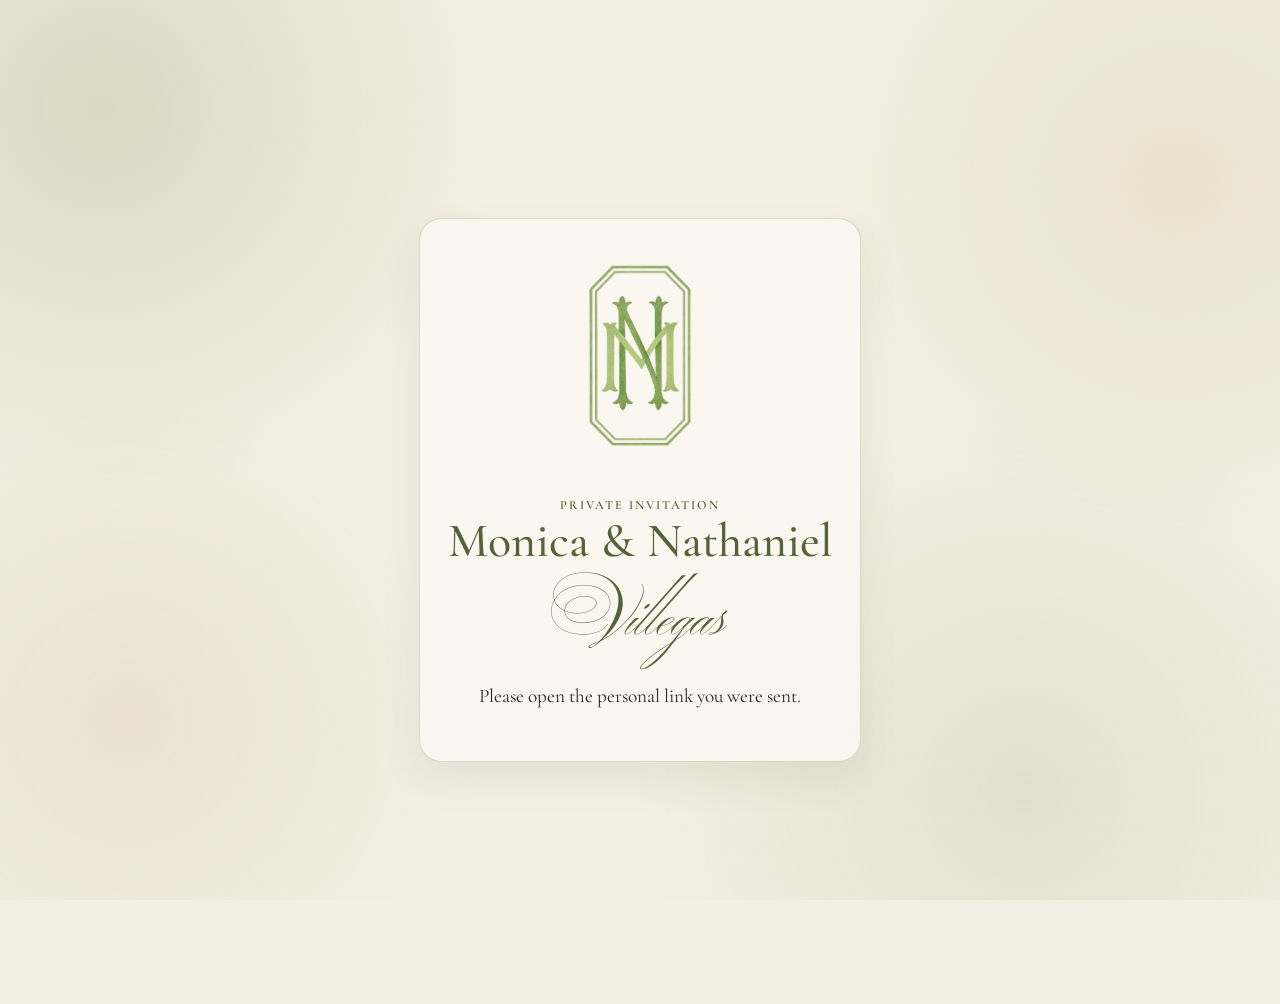
==== civil/index.html @ c4b7f4a9 "Add files via upload" ====
<!DOCTYPE html>
<html lang="en">
  <head>
    <meta charset="utf-8" />
    <meta name="viewport" content="width=device-width, initial-scale=1" />
    <meta name="robots" content="noindex, nofollow" />
    <meta name="theme-color" content="#f4efe4" />
    <title>Monica &amp; Nathaniel Villegas</title>
    <link rel="icon" href="assets/monogram.png" />
    <link rel="preconnect" href="https://fonts.googleapis.com" />
    <link rel="preconnect" href="https://fonts.gstatic.com" crossorigin />
    <link
      href="https://fonts.googleapis.com/css2?family=Ballet:opsz@16..72&family=Cormorant+Garamond:ital,wght@0,500;0,600;1,500&display=swap"
      rel="stylesheet"
    />
    <link rel="stylesheet" href="styles.css" />
  </head>
  <body>
    <div class="wash" aria-hidden="true"></div>
    <main id="app">
      <p class="loading">Opening the invitation…</p>
    </main>
    <script src="config.js"></script>
    <script src="app.js"></script>
  </body>
</html>
---- civil/styles.css ----
:root {
  --cream: #f4efe4;
  --paper: #fbf8f2;
  --ink: #2c291f;
  --muted: #5e584c;
  --line: #d9d0bf;
  --peridot: #8ea36a;
  --peridot-deep: #556338;
  --shadow: 0 18px 40px rgba(70, 62, 40, 0.08);
  --script: "Ballet", cursive;
  --serif: "Cormorant Garamond", Georgia, serif;
}

* { box-sizing: border-box; }

html { scroll-behavior: smooth; }

body {
  margin: 0;
  min-height: 100vh;
  color: var(--ink);
  background: var(--cream);
  font-family: var(--serif);
  font-size: 1.2rem;
  line-height: 1.55;
}

.wash {
  position: fixed;
  inset: 0;
  pointer-events: none;
  background:
    radial-gradient(circle at 8% 12%, rgba(142, 163, 106, 0.28), transparent 28%),
    radial-gradient(circle at 92% 20%, rgba(196, 176, 122, 0.22), transparent 26%),
    radial-gradient(circle at 80% 88%, rgba(142, 163, 106, 0.18), transparent 30%),
    radial-gradient(circle at 10% 80%, rgba(232, 223, 204, 0.9), transparent 24%);
}

main {
  position: relative;
  width: min(100%, 42rem);
  margin: 0 auto;
  padding: 1.25rem 1.15rem 4rem;
}

.loading, .gate {
  min-height: 100vh;
  display: grid;
  place-items: center;
  text-align: center;
  padding: 2rem 0.5rem;
}

.card, .panel {
  background: rgba(251, 248, 242, 0.88);
  border: 1px solid rgba(142, 163, 106, 0.35);
  border-radius: 1.4rem;
  box-shadow: var(--shadow);
}

.panel { padding: 1.4rem 1.15rem 1.5rem; margin: 1rem 0; }

.screen {
  min-height: 100vh;
  min-height: 100svh;
  display: flex;
  flex-direction: column;
  align-items: center;
  justify-content: center;
  text-align: center;
  padding: 2rem 0.25rem;
}

/* Octagonal double rule echoing the monogram border, built from stacked clipped layers. */
.frame {
  --cut: 2.75rem;
  position: relative;
  width: 100%;
  max-width: 26rem;
  padding: 12px;
  background: linear-gradient(155deg, #a9c07a, #87a65a 40%, #9db96d 70%, #7f9f52);
  clip-path: polygon(var(--cut) 0, calc(100% - var(--cut)) 0, 100% var(--cut), 100% calc(100% - var(--cut)), calc(100% - var(--cut)) 100%, var(--cut) 100%, 0 calc(100% - var(--cut)), 0 var(--cut));
}

.frame::before, .frame::after {
  content: '';
  position: absolute;
  clip-path: polygon(var(--c) 0, calc(100% - var(--c)) 0, 100% var(--c), 100% calc(100% - var(--c)), calc(100% - var(--c)) 100%, var(--c) 100%, 0 calc(100% - var(--c)), 0 var(--c));
}

.frame::before { inset: 4px; --c: calc(var(--cut) - 1.7px); background: var(--cream); }

.frame::after {
  inset: 9px;
  --c: calc(var(--cut) - 3.7px);
  background: linear-gradient(200deg, #9fbb6f, #86a55a 55%, #a5bf77);
}

.frame-inner {
  --c: calc(var(--cut) - 5px);
  position: relative;
  z-index: 1;
  padding: 3.6rem 1.25rem;
  background: var(--cream);
  clip-path: polygon(var(--c) 0, calc(100% - var(--c)) 0, 100% var(--c), 100% calc(100% - var(--c)), calc(100% - var(--c)) 100%, var(--c) 100%, 0 calc(100% - var(--c)), 0 var(--c));
}

.closing { text-align: center; padding: 2rem 0 1rem; }
.closing h2 { margin-bottom: 0.2rem; }
.signature { margin: 0; font-size: 1.55rem; }

.monogram {
  width: min(62vw, 15rem);
  height: auto;
  display: block;
  margin: 0 auto;
}

.gate .monogram { width: min(42vw, 9rem); margin-bottom: 0.8rem; }

.scroll-cue {
  margin: 2.5rem 0 0;
  font-size: 0.75rem;
  letter-spacing: 0.3em;
  text-transform: uppercase;
  color: var(--peridot-deep);
  opacity: 0.7;
}

.eyebrow, .kicker {
  margin: 0;
  letter-spacing: 0.16em;
  text-transform: uppercase;
  font-size: 0.78rem;
  font-weight: 600;
  color: var(--peridot-deep);
}

.monogram + .eyebrow { margin-top: 2rem; }

.short-date {
  margin: 0.5rem 0 0;
  font-size: 1.2rem;
  font-weight: 600;
  letter-spacing: 0.16em;
  color: var(--peridot-deep);
}

h1, h2, .script {
  font-family: var(--script);
  font-weight: 400;
  color: var(--peridot-deep);
  line-height: 1.35;
}

h1 {
  font-family: var(--serif);
  font-size: clamp(1.7rem, 8vw, 3rem);
  font-weight: 500;
  line-height: 1.1;
  white-space: nowrap;
  margin: 0;
}
h1 .amp { margin: 0 0.25em; }

h2 { font-size: clamp(2.1rem, 9vw, 2.8rem); text-align: center; margin: 0.2rem 0 1rem; }

.family, .date-line, .invite, .fine {
  margin: 0.35rem auto 0;
  max-width: 34rem;
}

label.field .fine { margin: 0; max-width: none; }
label.attend { align-items: center; white-space: nowrap; }

.family {
  font-family: var(--script);
  font-size: clamp(3rem, 13vw, 4.2rem);
  letter-spacing: 0;
  text-transform: none;
  color: var(--peridot-deep);
  line-height: 1.2;
  margin-top: 0.9rem;
}

.invite { margin-top: 1.6rem; font-size: 1.35rem; max-width: 22rem; }

.date-line { font-size: 1.45rem; font-style: italic; }

.invite + .date-line { margin-top: 0.9rem; }

.preview-banner {
  margin: 0 0 1rem;
  padding: 0.8rem 1rem;
  border-radius: 0.9rem;
  background: rgba(142, 163, 106, 0.16);
  color: var(--ink);
  font-size: 1.05rem;
}

.preview-banner a { color: var(--peridot-deep); }

.venues { display: grid; gap: 1.4rem; }

.venues, .venue { text-align: center; }

.venue-right {
  padding-top: 1.4rem;
  border-top: 1px solid var(--line);
}

.note { margin: 0.35rem 0 0; font-size: 0.95rem; color: var(--muted); }

.venue .kicker { margin-bottom: 0.35rem; }

.place { margin: 0.1rem 0; }

.time { font-style: italic; color: var(--peridot-deep); margin: 0.6rem 0 0; }

.actions { display: flex; flex-wrap: wrap; justify-content: center; gap: 0.55rem; margin-top: 0.9rem; }

a.button, button {
  appearance: none;
  border: 1px solid var(--peridot-deep);
  background: var(--peridot-deep);
  color: #fbf8f2;
  font-family: var(--serif);
  font-size: 1.05rem;
  letter-spacing: 0.04em;
  text-decoration: none;
  border-radius: 999px;
  padding: 0.7rem 1rem;
  cursor: pointer;
}

a.button.secondary, button.secondary {
  background: transparent;
  color: var(--peridot-deep);
}

.timeline { list-style: none; margin: 0; padding: 0; }

.timeline li {
  display: grid;
  grid-template-columns: 9.6rem 1fr;
  gap: 0.8rem;
  padding: 0.75rem 0;
  border-top: 1px solid var(--line);
}

.timeline time { color: var(--peridot-deep); font-style: italic; white-space: nowrap; font-size: 1.05rem; padding-top: 0.1rem; }

.dress { text-align: center; }

.dress-code {
  margin: 0 0 0.25rem;
  font-size: 1.9rem;
  font-weight: 600;
  letter-spacing: 0.04em;
}

.menu-course h3 {
  margin: 0;
  font-size: 1.25rem;
  font-weight: 600;
  letter-spacing: 0.02em;
}

.menu-note {
  margin: 0.2rem 0 0;
  max-width: none;
  font-size: 0.95rem;
  color: var(--muted);
}

.dress-code { margin: 0 0 0.6rem; font-size: 1.35rem; letter-spacing: 0.14em; text-transform: uppercase; }

.menu-course { margin: 1.3rem 0 1.5rem; }

.dishes { list-style: none; margin: 0.7rem 0 0; padding: 0; }

.dishes li {
  padding: 0.7rem 0;
  border-top: 1px solid var(--line);
}

.dishes strong { display: block; font-size: 18px; font-weight: 600; }

.dishes span { display: block; color: var(--muted); font-size: 1.05rem; }

.guest-block {
  margin: 1rem 0;
  padding-top: 0.8rem;
  border-top: 1px solid var(--line);
}

.guest-block legend { font-size: 1.9rem; padding: 0 0.3rem; }

.choice-row, .checks { display: grid; gap: 0.45rem; margin: 0.55rem 0 0.8rem; }

label.choice, label.check {
  display: flex;
  gap: 0.65rem;
  align-items: flex-start;
  padding: 0.7rem 0.75rem;
  border: 1px solid var(--line);
  border-radius: 0.8rem;
  background: rgba(255, 255, 255, 0.45);
}

label.field { display: grid; gap: 0.25rem; margin: 0.7rem 0; font-size: 1rem; color: var(--muted); }

label.choice input,
label.check input { width: auto; flex: 0 0 auto; margin-top: 0.2rem; }

input, textarea {
  width: 100%;
  border: 1px solid var(--line);
  background: white;
  color: var(--ink);
  font: inherit;
  font-size: 1.15rem;
  border-radius: 0.75rem;
  padding: 0.75rem 0.8rem;
}

textarea { min-height: 6.5rem; resize: vertical; }

.hp {
  position: absolute;
  left: -10000px;
  top: auto;
  width: 1px;
  height: 1px;
  overflow: hidden;
}

.form-error { color: #7a3b32; margin: 0.4rem 0; }

.success h2 { margin-top: 0; }

/* The illustrations are painted on white; multiply lets the cream page show through. */
.art { margin: 1.5rem auto; text-align: center; }
.art img { display: block; width: 100%; height: auto; margin: 0 auto; mix-blend-mode: multiply; }
.art-balloon img { width: min(48vw, 12rem); }
.art-city-hall img { width: min(100%, 30rem); }
.art-bridge { margin-left: -1.15rem; margin-right: -1.15rem; }
.art-mistletoe img { width: min(52vw, 12rem); }

.reveal {
  opacity: 0;
  transform: translateY(28px);
  transition: opacity 1.1s ease, transform 1.1s ease;
}

.reveal.is-visible { opacity: 1; transform: none; }

/* Fading the figure would isolate the blend and flash white, so the image fades instead. */
.art.reveal { opacity: 1; transform: none; transition: none; }
.art.reveal img { opacity: 0; transform: translateY(28px); transition: opacity 1.1s ease, transform 1.1s ease; }
.art.reveal.is-visible img { opacity: 1; transform: none; }

.art.is-visible.art-balloon img { animation: drift 7s ease-in-out 1.1s infinite; }

@keyframes drift {
  0%, 100% { transform: translateY(0); }
  50% { transform: translateY(-10px); }
}

@media (prefers-reduced-motion: reduce) {
  .reveal, .art.reveal img { opacity: 1; transform: none; transition: none; }
  .art.is-visible.art-balloon img { animation: none; }
}

@media (min-width: 800px) {
  main { padding-top: 2.5rem; }
  .panel { padding: 1.8rem 1.7rem 1.9rem; }
  .art-bridge { margin-left: 0; margin-right: 0; }
}
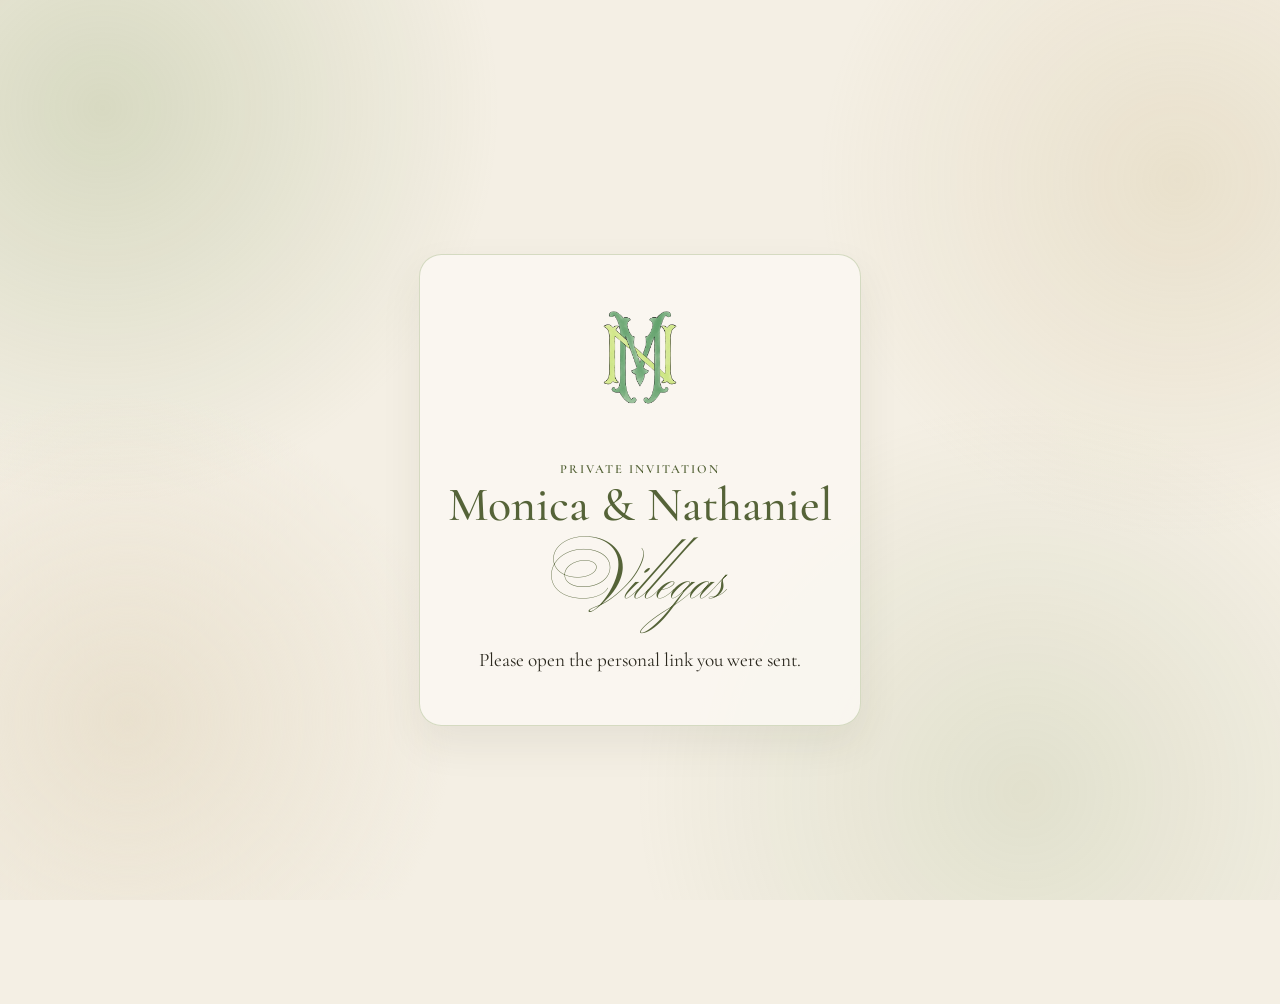
==== commit 35ace9b4: "Add versioning to CSS and JS file links" ====
--- a/civil/index.html
+++ b/civil/index.html
@@ -10,17 +10,17 @@
     <link rel="preconnect" href="https://fonts.googleapis.com" />
     <link rel="preconnect" href="https://fonts.gstatic.com" crossorigin />
     <link
-      href="https://fonts.googleapis.com/css2?family=Ballet:opsz@16..72&family=Cormorant+Garamond:ital,wght@0,500;0,600;1,500&display=swap"
+      href="https://fonts.googleapis.com/css2?family=Ballet:opsz@16..72&family=Cormorant+Garamond:ital,wght@0,500;0,600;0,700;1,500&display=swap"
       rel="stylesheet"
     />
-    <link rel="stylesheet" href="styles.css" />
+    <link rel="stylesheet" href="styles.css?v=4" />
   </head>
   <body>
     <div class="wash" aria-hidden="true"></div>
     <main id="app">
       <p class="loading">Opening the invitation…</p>
     </main>
-    <script src="config.js"></script>
-    <script src="app.js"></script>
+    <script src="config.js?v=4"></script>
+    <script src="app.js?v=4"></script>
   </body>
 </html>
--- a/civil/styles.css
+++ b/civil/styles.css
@@ -15,6 +15,8 @@
 
 html { scroll-behavior: smooth; }
 
+html, body { overflow-x: clip; }
+
 body {
   margin: 0;
   min-height: 100vh;
@@ -71,49 +73,23 @@
   padding: 2rem 0.25rem;
 }
 
-/* Octagonal double rule echoing the monogram border, built from stacked clipped layers. */
-.frame {
-  --cut: 2.75rem;
-  position: relative;
-  width: 100%;
-  max-width: 26rem;
-  padding: 12px;
-  background: linear-gradient(155deg, #a9c07a, #87a65a 40%, #9db96d 70%, #7f9f52);
-  clip-path: polygon(var(--cut) 0, calc(100% - var(--cut)) 0, 100% var(--cut), 100% calc(100% - var(--cut)), calc(100% - var(--cut)) 100%, var(--cut) 100%, 0 calc(100% - var(--cut)), 0 var(--cut));
-}
-
-.frame::before, .frame::after {
-  content: '';
-  position: absolute;
-  clip-path: polygon(var(--c) 0, calc(100% - var(--c)) 0, 100% var(--c), 100% calc(100% - var(--c)), calc(100% - var(--c)) 100%, var(--c) 100%, 0 calc(100% - var(--c)), 0 var(--c));
-}
-
-.frame::before { inset: 4px; --c: calc(var(--cut) - 1.7px); background: var(--cream); }
-
-.frame::after {
-  inset: 9px;
-  --c: calc(var(--cut) - 3.7px);
-  background: linear-gradient(200deg, #9fbb6f, #86a55a 55%, #a5bf77);
-}
-
-.frame-inner {
-  --c: calc(var(--cut) - 5px);
-  position: relative;
-  z-index: 1;
-  padding: 3.6rem 1.25rem;
-  background: var(--cream);
-  clip-path: polygon(var(--c) 0, calc(100% - var(--c)) 0, 100% var(--c), 100% calc(100% - var(--c)), calc(100% - var(--c)) 100%, var(--c) 100%, 0 calc(100% - var(--c)), 0 var(--c));
-}
-
 .closing { text-align: center; padding: 2rem 0 1rem; }
 .closing h2 { margin-bottom: 0.2rem; }
 .signature { margin: 0; font-size: 1.55rem; }
+.credit { margin: 1.6rem 0 0; color: var(--muted); font-size: 0.8rem; }
 
 .monogram {
   width: min(62vw, 15rem);
   height: auto;
   display: block;
   margin: 0 auto;
+}
+
+.screen .monogram {
+  width: min(132vw, 34rem);
+  max-width: none;
+  margin-left: 50%;
+  transform: translateX(-50%);
 }
 
 .gate .monogram { width: min(42vw, 9rem); margin-bottom: 0.8rem; }
@@ -171,7 +147,7 @@
 }
 
 label.field .fine { margin: 0; max-width: none; }
-label.attend { align-items: center; white-space: nowrap; }
+label.attend { align-items: flex-start; white-space: normal; }
 
 .family {
   font-family: var(--script);
@@ -233,6 +209,12 @@
   cursor: pointer;
 }
 
+button.send {
+  display: block;
+  width: fit-content;
+  margin: 1.1rem auto 0;
+}
+
 a.button.secondary, button.secondary {
   background: transparent;
   color: var(--peridot-deep);
@@ -242,15 +224,26 @@
 
 .timeline li {
   display: grid;
-  grid-template-columns: 9.6rem 1fr;
-  gap: 0.8rem;
-  padding: 0.75rem 0;
+  grid-template-columns: 7.2rem minmax(0, 1fr);
+  gap: 0.15rem 0.45rem;
+  align-items: start;
+  padding: 0.65rem 0;
   border-top: 1px solid var(--line);
 }
 
-.timeline time { color: var(--peridot-deep); font-style: italic; white-space: nowrap; font-size: 1.05rem; padding-top: 0.1rem; }
-
-.dress { text-align: center; }
+.timeline time, .timeline span { min-width: 0; }
+
+.timeline time {
+  color: var(--peridot-deep);
+  font-style: italic;
+  font-size: 0.98rem;
+  line-height: 1.25;
+  padding-top: 0.12rem;
+}
+
+.dress, .transport { text-align: center; }
+.panel.transport { margin-bottom: 16vh; }
+.transport p { max-width: 24rem; margin-left: auto; margin-right: auto; }
 
 .dress-code {
   margin: 0 0 0.25rem;
@@ -261,32 +254,32 @@
 
 .menu-course h3 {
   margin: 0;
-  font-size: 1.25rem;
-  font-weight: 600;
+  font-size: 1.05rem;
+  font-weight: 700;
   letter-spacing: 0.02em;
 }
 
 .menu-note {
-  margin: 0.2rem 0 0;
-  max-width: none;
-  font-size: 0.95rem;
+  margin: 0.15rem auto 0;
+  max-width: 16rem;
+  font-size: 0.82rem;
   color: var(--muted);
 }
 
 .dress-code { margin: 0 0 0.6rem; font-size: 1.35rem; letter-spacing: 0.14em; text-transform: uppercase; }
 
-.menu-course { margin: 1.3rem 0 1.5rem; }
-
-.dishes { list-style: none; margin: 0.7rem 0 0; padding: 0; }
+.menu-course { margin: 0.95rem auto 1rem; max-width: 16rem; }
+
+.dishes { list-style: none; margin: 0.35rem auto 0; padding: 0; max-width: 16rem; }
 
 .dishes li {
-  padding: 0.7rem 0;
+  padding: 0.42rem 0;
   border-top: 1px solid var(--line);
 }
 
-.dishes strong { display: block; font-size: 18px; font-weight: 600; }
-
-.dishes span { display: block; color: var(--muted); font-size: 1.05rem; }
+.dishes strong { display: block; font-size: 0.95rem; font-weight: 600; }
+
+.dishes span { display: block; color: var(--muted); font-size: 0.82rem; }
 
 .guest-block {
   margin: 1rem 0;
@@ -339,13 +332,102 @@
 
 .success h2 { margin-top: 0; }
 
-/* The illustrations are painted on white; multiply lets the cream page show through. */
+.names {
+  min-height: 100svh;
+  display: flex;
+  flex-direction: column;
+  align-items: center;
+  justify-content: center;
+  text-align: center;
+  margin: 2rem 0 16vh;
+  padding: 2.5rem 0;
+}
+.floral {
+  display: block;
+  width: min(112vw, 44rem);
+  max-width: none;
+  height: auto;
+  flex: none;
+}
+.names-copy { margin: 0.35rem 0.4rem; }
+.names .invite { margin-top: 0.7rem; }
+.date-line, .date-line strong { font-style: normal; font-weight: 600; }
+.date-line { margin-top: 0.15rem; }
+
+.venue-art {
+  display: block;
+  width: calc(100% + 1.2rem);
+  max-width: none;
+  height: auto;
+  margin: 1.15rem -0.6rem -0.35rem;
+}
+
+.menu-block { margin: 0.4rem 0 18vh; text-align: center; }
+.menu-block h2 { margin: 0 0 0.45rem; }
+
+.menu-art {
+  display: block;
+  width: min(100vw, 40rem);
+  max-width: none;
+  height: auto;
+  margin-left: 50%;
+  transform: translateX(-50%);
+}
+
+.menu-art-top {
+  position: relative;
+  z-index: 1;
+  margin-bottom: -4.15rem;
+  pointer-events: none;
+}
+.menu-copy { margin: 0 auto 0.4rem; max-width: 17rem; }
+.menu-intro { margin: 0.45rem auto 0; max-width: 15rem; font-style: italic; font-size: 0.82rem; line-height: 1.45; }
+.menu-copy .menu-course:last-child { margin-bottom: 0.6rem; }
+
 .art { margin: 1.5rem auto; text-align: center; }
-.art img { display: block; width: 100%; height: auto; margin: 0 auto; mix-blend-mode: multiply; }
-.art-balloon img { width: min(48vw, 12rem); }
-.art-city-hall img { width: min(100%, 30rem); }
-.art-bridge { margin-left: -1.15rem; margin-right: -1.15rem; }
-.art-mistletoe img { width: min(52vw, 12rem); }
+.art img { display: block; width: 100%; height: auto; margin: 0 auto; }
+
+.sky {
+  position: relative;
+  width: 100vw;
+  height: 100vh;
+  height: 100lvh;
+  margin: 6vh 0 6vh calc(50% - 50vw);
+  overflow: hidden;
+}
+
+.sky img {
+  position: absolute;
+  height: auto;
+  max-width: none;
+  will-change: transform;
+}
+
+.hero-balloon {
+  z-index: 3;
+  left: 50%;
+  top: 50%;
+  width: min(62vw, 19rem);
+  transform: translate(-50%, -50%);
+}
+
+.drifter { left: 0; top: 0; transform: translate(-200vw, 0); }
+.drifter-small { z-index: 2; width: min(30vw, 9rem); }
+.drifter-smaller { z-index: 1; width: min(19vw, 6rem); }
+
+.art-mistletoe {
+  min-height: 100vh;
+  min-height: 100svh;
+  display: grid;
+  place-items: center;
+  margin: 6vh auto;
+}
+.art-mistletoe img { width: min(58vw, 14rem); animation: hang 9s ease-in-out infinite alternate; }
+
+@keyframes hang {
+  from { transform: translateY(-6px) rotate(-1.5deg); }
+  to { transform: translateY(6px) rotate(1.5deg); }
+}
 
 .reveal {
   opacity: 0;
@@ -355,25 +437,17 @@
 
 .reveal.is-visible { opacity: 1; transform: none; }
 
-/* Fading the figure would isolate the blend and flash white, so the image fades instead. */
-.art.reveal { opacity: 1; transform: none; transition: none; }
-.art.reveal img { opacity: 0; transform: translateY(28px); transition: opacity 1.1s ease, transform 1.1s ease; }
-.art.reveal.is-visible img { opacity: 1; transform: none; }
-
-.art.is-visible.art-balloon img { animation: drift 7s ease-in-out 1.1s infinite; }
-
-@keyframes drift {
-  0%, 100% { transform: translateY(0); }
-  50% { transform: translateY(-10px); }
-}
-
 @media (prefers-reduced-motion: reduce) {
-  .reveal, .art.reveal img { opacity: 1; transform: none; transition: none; }
-  .art.is-visible.art-balloon img { animation: none; }
+  .reveal { opacity: 1; transform: none; transition: none; }
 }
 
 @media (min-width: 800px) {
   main { padding-top: 2.5rem; }
   .panel { padding: 1.8rem 1.7rem 1.9rem; }
-  .art-bridge { margin-left: 0; margin-right: 0; }
-}
+  .venue-art { width: 100%; margin-left: 0; margin-right: 0; }
+}
+
+@media (prefers-reduced-motion: reduce) {
+  .drifter { display: none; }
+  .art-mistletoe img { animation: none; }
+}
